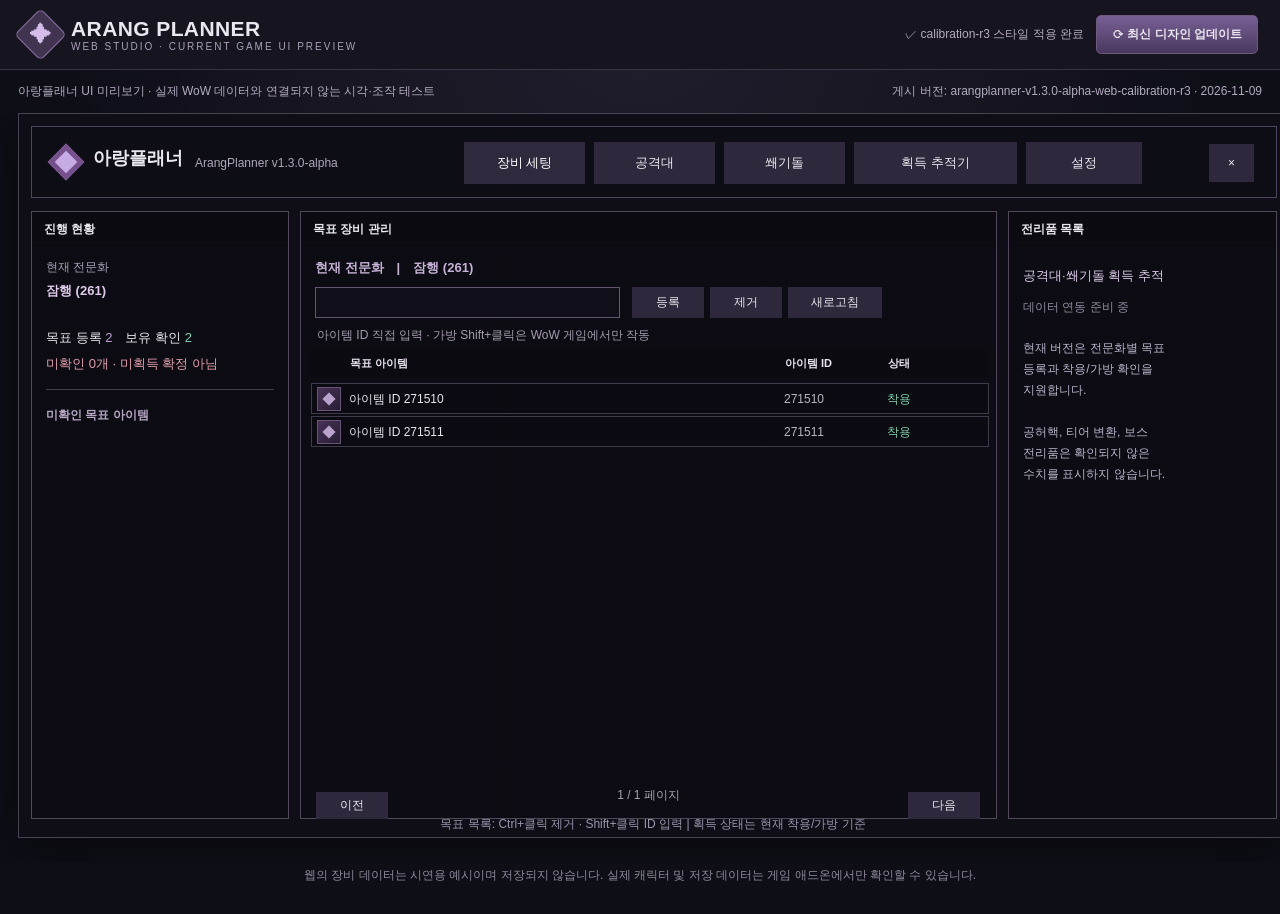
==== docs/preview-r4.html @ c604d2f9 "fix(studio): add unique R4 cache-bypass preview page to identify stale deployed HTML" ====
<!doctype html>
<html lang="ko"><head><meta charset="utf-8"><meta name="viewport" content="width=device-width,initial-scale=1">
<title>ArangPlanner Studio | R4 fresh preview</title>
<style>
:root{font-family:"Malgun Gothic",system-ui,sans-serif;color:#eae7ef;background:#0f0e17;font-size:12px}
*{box-sizing:border-box}
body{margin:0;background:radial-gradient(ellipse at 50% -20%,#242031,#0e0e17 65%);min-height:100vh}
button,input{font:inherit}
.top{display:flex;justify-content:space-between;align-items:center;gap:12px;min-height:70px;padding:12px 22px;background:#16151f;border-bottom:1px solid #393343}
.brand{font-size:21px;font-weight:800;letter-spacing:.4px;display:flex;align-items:center;gap:12px}
.mark{width:37px;height:37px;border:1px solid #8c72a6;display:grid;place-items:center;transform:rotate(45deg);background:#413451;border-radius:5px;color:#d5bdea}
.mark span{transform:rotate(-45deg)}
.brand small{display:block;font-size:10px;letter-spacing:2px;color:#a9a1b7;font-weight:400}
button{cursor:pointer;color:#eae7ef;border:1px solid #6e587e;border-radius:5px;background:#30293e;padding:10px 15px;font-weight:650}
button:hover{filter:brightness(1.18)}
button:focus-visible,input:focus-visible{outline:2px solid #b99add;outline-offset:2px}
#update{background:linear-gradient(180deg,#786095,#49385e)}
.meta{padding:13px 18px;display:flex;justify-content:space-between;gap:15px;color:#b3abbf;font-size:12px;max-width:1350px;margin:auto}
.viewport{overflow:auto;padding:0 18px 25px}
.canvas{position:relative;width:1270px;height:725px;margin:0 auto;background:#0f0e17;border:1px solid #494252;box-shadow:0 8px 48px #0008;transform-origin:top center}
.surface{position:absolute;background-size:100% 100%;border:1px solid #4c435c;color:#eae7ef}
.bar{position:absolute;inset:0;background-size:100% 100%;pointer-events:none}
.head{left:12px;top:12px;width:1246px;height:72px;display:flex;align-items:center;padding:0 18px;gap:10px}
.head .identity{display:flex;align-items:center;gap:11px;min-width:410px}
.diamond{width:25px;height:25px;background:#a68bc4;transform:rotate(45deg);border:4px solid #473754;flex:none}
.identity b{font-size:18px}.identity small{font-size:12px;color:#afa8b8}
.nav{display:flex;gap:8px}
.tab,.mini{border-radius:2px;background-image:url("assets/button-idle.png");background-size:100% 100%;border:0;box-shadow:none}
.tab{min-width:110px;height:42px;padding:0 16px;white-space:nowrap;font-size:12px}
.tab.active{background-image:url("assets/button-active.png");color:#fff}
.tab:hover,.mini:hover{background-image:url("assets/button-hover.png")}
.close{margin-left:auto;min-width:42px}
.panel{top:97px;height:608px;background-image:url("assets/panel-body.png");background-size:100% 100%;border-color:#504858}
.left{left:12px;width:258px}.center{left:281px;width:697px}.right{left:989px;width:269px}
.section{height:34px;padding:9px 12px;background-image:url("assets/panel-header.png");background-size:100% 100%;font-size:12px;font-weight:750}
.body{padding:14px}
.eyebrow{color:#a9a1b7;font-size:12px;margin-bottom:6px}.spec{font-weight:800;font-size:13px;color:#decbea}
.stat{margin-top:32px;font-size:13px;line-height:1.9}.stat strong{color:#bda2d3}.stat .green{color:#7fd3ae}.stat .rose{color:#e39eac}
.rule{height:1px;background:#443c4f;margin:24px 0 17px}
.missing{font-size:12px;color:#b6a6c4;margin-bottom:18px}.muted{font-size:12px;color:#928c9f}
.center .body{padding:12px 13px}
.specrow{font-size:13px;font-weight:700;color:#c6b2d6;margin-bottom:14px}
.controls{display:flex;gap:7px;align-items:center;margin-bottom:7px}
.controls input{min-width:0;width:306px;height:32px;background:#11101a;color:#f4eefa;padding:6px 10px;border:1px solid #63566e}
.mini{padding:0 12px;height:32px;font-size:12px}
.hint{font-size:11px;color:#a49cad;margin-bottom:13px}
.tablehead,.tableline{display:grid;grid-template-columns:minmax(0,1fr) 95px 93px;align-items:center;gap:5px;padding:0 10px}
.tablehead{height:30px;background-image:url("assets/panel-header.png");background-size:100% 100%;font-size:11px;color:#ece4f2;font-weight:700}
.tableline{height:33px;margin-top:2px;background-image:url("assets/row.png");background-size:100% 100%;border:1px solid #413a4d;font-size:12px}
.tableline:hover{background-image:url("assets/row-hover.png")}
.name{overflow:hidden;white-space:nowrap;text-overflow:ellipsis}
.id{color:#bbb6c3}.owned{color:#7dd2ab}.unknown{color:#e6b1bd}
.pagination{position:absolute;bottom:13px;left:14px;right:14px;display:flex;align-items:center;justify-content:space-between;color:#aaa2b4;font-size:12px}
.placeholder{text-align:center;color:#b8a9c5;font-size:15px;margin:125px auto;line-height:2}
.right .body{font-size:12px;color:#c8c2d0;line-height:1.3}
.right h4{color:#dacbe8;font-size:13px;margin:7px 0 13px}
.disclaimer{text-align:center;color:#8f899a;font-size:12px;padding:4px 10px 30px}
.game-help{margin-top:25px;color:#b8b4c9;font-size:12px}
.game-help>div{height:21px;line-height:21px;white-space:nowrap}
.item-icon{width:24px;height:24px;flex:0 0 24px;border:1px solid #675477;background:linear-gradient(135deg,#493157,#261e33);display:inline-flex;justify-content:center;align-items:center;color:#baa2cd;font-size:14px}
.item-name{overflow:hidden;white-space:nowrap;text-overflow:ellipsis;display:block}
.tableline .name{display:flex;align-items:center;gap:8px;min-width:0}
.name,.id,.owned,.unknown{font-size:12px}
.top,.meta{font-size:12px}
@media(max-width:1306px){.canvas{margin-left:0;margin-right:0}}
</style>
<link id="uiContractStyles" rel="stylesheet" href="ui-contract.css?v=r4-new-path-20261110"></head>
<body>
<div class="top"><div class="brand"><div class="mark"><span>✦</span></div><div>ARANG PLANNER<small>WEB STUDIO · CURRENT GAME UI PREVIEW</small></div></div><div><span id="state" style="font-size:12px;color:#b4adb9;margin-right:12px">R4 새 페이지 로드됨</span><button id="update">⟳ 최신 디자인 업데이트</button></div></div>
<div class="meta"><span>아랑플래너 UI 미리보기 · 실제 WoW 데이터와 연결되지 않는 시각·조작 테스트</span><span id="revision">R4 HTML · 게시 버전 확인 중</span></div>
<div class="viewport"><main class="canvas">
<header class="surface head" style="background-image:url('assets/header.png')">
<div class="identity"><div class="diamond"></div><b>아랑플래너</b><small>ArangPlanner v1.3.0-alpha</small></div>
<div class="nav" id="nav"><button class="tab active" data-index="0">장비 세팅</button><button class="tab" data-index="1">공격대</button><button class="tab" data-index="2">쐐기돌</button><button class="tab" data-index="3">획득 추적기</button><button class="tab" data-index="4">설정</button></div>
<button class="tab close" title="브라우저에서는 화면을 숨기지 않습니다">×</button></header>
<section class="surface panel left"><div class="section">진행 현황</div><div class="body">
<div class="eyebrow">현재 전문화</div><div class="spec">잠행 (261)</div>
<div class="stat">목표 등록 <strong id="total">2</strong>　보유 확인 <strong class="green" id="owned">2</strong><div class="rose">미확인 <span id="missing">0</span>개 · 미획득 확정 아님</div></div>
<div class="rule"></div><div class="missing">미확인 목표 아이템</div><div class="muted" id="missingList"></div>
</div></section>
<section class="surface panel center"><div class="section">목표 장비 관리</div><div class="body">
<div class="specrow">현재 전문화　|　잠행 (261)</div>
<div class="controls"><input id="itemInput" aria-label="아이템 ID" placeholder=""><button class="mini" id="add">등록</button><button class="mini" id="remove">제거</button><button class="mini" id="reset">새로고침</button></div>
<div class="hint">아이템 ID 직접 입력 · 가방 Shift+클릭은 WoW 게임에서만 작동</div>
<div id="table"><div class="tablehead"><span>목표 아이템</span><span>아이템 ID</span><span>상태</span></div><div id="rows"></div></div>
<div id="placeholder" class="placeholder" hidden></div></div>
<div class="pagination"><button class="mini" id="prev">이전</button><span id="pages">1 / 1 페이지</span><button class="mini" id="next">다음</button></div>
</section>
<section class="surface panel right"><div class="section">전리품 목록</div><div class="body"><h4>공격대·쐐기돌 획득 추적</h4><div class="muted">데이터 연동 준비 중</div><div class="game-help" aria-label="전리품 기능 안내"><div>현재 버전은 전문화별 목표</div><div>등록과 착용/가방 확인을</div><div>지원합니다.</div><div>&nbsp;</div><div>공허핵, 티어 변환, 보스</div><div>전리품은 확인되지 않은</div><div>수치를 표시하지 않습니다.</div></div></div></section>
<div class="footer-game">목표 목록: Ctrl+클릭 제거 · Shift+클릭 ID 입력 | 획득 상태는 현재 착용/가방 기준</div></main></div><div class="disclaimer">웹의 장비 데이터는 시연용 예시이며 저장되지 않습니다. 실제 캐릭터 및 저장 데이터는 게임 애드온에서만 확인할 수 있습니다.</div>
<script>
(()=>{'use strict';
const $=id=>document.getElementById(id);
const sample=[{id:271510,name:"아이템 ID 271510",status:"착용"},{id:271511,name:"아이템 ID 271511",status:"착용"}];
let targets=sample.map(o=>({...o})),tab=0,page=1;
const tabs=[...document.querySelectorAll('.tab[data-index]')];
function render(){
tabs.forEach((b,i)=>b.classList.toggle('active',i===tab));
$('table').hidden=tab!==0;$('placeholder').hidden=tab===0;
$('placeholder').textContent=['','공격대','쐐기돌','획득 추적기','설정'][tab]+'\\n\\n독립 구현 예정 기능입니다.\\n확인되지 않은 획득 정보는 표시하지 않습니다.';
$('placeholder').style.whiteSpace='pre-line';
const owned=targets.filter(x=>x.status!=='미확인').length;
$('total').textContent=targets.length;$('owned').textContent=owned;$('missing').textContent=targets.length-owned;
$('missingList').textContent=targets.filter(x=>x.status==='미확인').map(x=>x.name).join(' · ')||'';
const max=Math.max(1,Math.ceil(targets.length/12));page=Math.min(page,max);
$('rows').replaceChildren();
for(const item of targets.slice((page-1)*12,page*12)){
const row=document.createElement('div');row.className='tableline';
for(const [value,cls] of [[item.name,'name'],[item.id,'id'],[item.status,item.status==='미확인'?'unknown':'owned']]){
const span=document.createElement('span');span.className=cls;
if(cls==='name'){
  const icon=document.createElement('span');icon.className='item-icon';icon.textContent='◆';
  const label=document.createElement('span');label.className='item-name';label.textContent=value;
  span.append(icon,label);
}else span.textContent=value;
row.append(span);
}
row.title='Shift+클릭: ID 입력, Ctrl+클릭: 제거';row.addEventListener('click',e=>{if(e.ctrlKey){targets=targets.filter(x=>x.id!==item.id);render()}else if(e.shiftKey){$('itemInput').value=item.id;$('itemInput').focus()}});$('rows').append(row)
}
$('pages').textContent=page+' / '+max+' 페이지';$('prev').disabled=page===1;$('next').disabled=page===max;
}
tabs.forEach((b,i)=>b.addEventListener('click',()=>{tab=i;page=1;render()}));
$('add').onclick=()=>{const id=Number($('itemInput').value.trim());if(!Number.isSafeInteger(id)||id<=0){alert('유효한 아이템 ID 숫자를 입력하세요.');return}if(!targets.some(x=>x.id===id))targets.push({id,name:'아이템 ID '+id,status:'미확인'});$('itemInput').value='';render()};
$('remove').onclick=()=>{const id=Number($('itemInput').value.trim());targets=targets.filter(x=>x.id!==id);$('itemInput').value='';render()};
$('reset').onclick=()=>{targets=sample.map(o=>({...o}));tab=0;page=1;render()};
$('itemInput').addEventListener('keydown',e=>{if(e.key==='Enter')$('add').click()});
$('prev').onclick=()=>{page--;render()};$('next').onclick=()=>{page++;render()};
function applyLayout(data){
  if(!data.panels)return;
  const mapping={header:document.querySelector('.head'),left:document.querySelector('.panel.left'),middle:document.querySelector('.panel.center'),right:document.querySelector('.panel.right')};
  for(const [key,node] of Object.entries(mapping)){
    const p=data.panels[key];
    if(!node||!p)continue;
    node.style.left=p.x+'px';node.style.top=p.y+'px';
    node.style.width=p.w+'px';node.style.height=p.h+'px';
  }
  const resolution=data.designResolution;
  if(resolution){const canvas=document.querySelector('.canvas');canvas.style.width=resolution.width+'px';canvas.style.height=resolution.height+'px'}
}
async function update(){
  $('state').textContent='R4 디자인 파일 확인 중…';
  const button=$('update');
  button.disabled=true;
  try{
    const token=Date.now();
    const [designResponse,cssResponse]=await Promise.all([
      fetch('design.json?refresh='+token,{cache:'no-store'}),
      fetch('ui-contract.css?refresh='+token,{cache:'no-store'})
    ]);
    if(!designResponse.ok)throw Error('design.json HTTP '+designResponse.status);
    if(!cssResponse.ok)throw Error('ui-contract.css HTTP '+cssResponse.status);
    const data=await designResponse.json();
    const css=await cssResponse.text();
    if(data.format!=='ArangPlannerLivePreview')throw Error('디자인 데이터 형식 오류');
    if(!css.includes('ArangNanum')||!css.includes('.panel'))
      throw Error('공통 CSS 파일 검증 실패');
    // Apply CSS text directly. This avoids waiting indefinitely for a
    // dynamically replaced <link> element's onload event.
    let live=document.getElementById('latestDesignRules');
    if(!live){
      live=document.createElement('style');
      live.id='latestDesignRules';
      document.head.append(live);
    }
    live.textContent=css;
    applyLayout(data);
    $('revision').textContent='게시 버전: '+data.revision+' · '+data.updatedAt;
    $('state').textContent='✓ '+data.revision.split('-').slice(-2).join('-')+' 스타일 적용 완료';
  }catch(error){
    $('state').textContent='스타일 확인 오류';
    $('revision').textContent='업데이트 오류: '+String(error.message||error);
  }finally{
    button.disabled=false;
  }
}
$('update').onclick=update;render();update();
})();
</script></body></html>
---- docs/ui-contract.css ----
/* Generated by tools/build_ui_contract.py from docs/design.json. */
@font-face{font-family:'ArangNanum';src:url('assets/fonts/NanumGothic-Regular.ttf') format('truetype');font-style:normal;font-weight:400;font-display:swap}
@font-face{font-family:'ArangNanum';src:url('assets/fonts/NanumGothic-Bold.ttf') format('truetype');font-style:normal;font-weight:700;font-display:swap}
@font-face{font-family:'ArangNanum';src:url('assets/fonts/NanumGothic-ExtraBold.ttf') format('truetype');font-style:normal;font-weight:800 900;font-display:swap}
:root,body,button,input{font-family:'ArangNanum',sans-serif !important}
:root{font-size:12px !important}
.canvas{width:1270px !important;height:725px !important}
.head{left:12px !important;top:12px !important;width:1246px !important;height:72px !important}
.panel.left{left:12px !important;top:97px !important;width:258px !important;height:608px !important}
.panel.center{left:281px !important;top:97px !important;width:697px !important;height:608px !important}
.panel.right{left:989px !important;top:97px !important;width:269px !important;height:608px !important}
.head .nav{position:absolute !important;left:0;top:0;width:100%;height:100%;display:block !important;pointer-events:none}
.head .nav .tab{position:absolute !important;min-width:0 !important;pointer-events:auto;border-radius:0 !important;padding:0 !important;font-size:13px !important}
.head .nav .tab:nth-child(1){left:432px !important;top:15px !important;width:121px !important;height:42px !important}
.head .nav .tab:nth-child(2){left:562px !important;top:15px !important;width:121px !important;height:42px !important}
.head .nav .tab:nth-child(3){left:692px !important;top:15px !important;width:121px !important;height:42px !important}
.head .nav .tab:nth-child(4){left:822px !important;top:15px !important;width:163px !important;height:42px !important}
.head .nav .tab:nth-child(5){left:994px !important;top:15px !important;width:116px !important;height:42px !important}
.head .close{position:absolute !important;margin:0 !important;left:1177px !important;top:17px !important;width:45px !important;height:38px !important}
.center .body{padding:0 !important}
.center .specrow{position:absolute !important;left:14px;top:47px;margin:0}
.center .controls{position:absolute !important;left:0;top:0;display:block !important;margin:0;width:100%;height:100%;pointer-events:none}
.center .controls>*{position:absolute !important;pointer-events:auto}
.center .hint{position:absolute !important;left:16px;top:115px;margin:0}
.center #table{position:absolute !important;inset:0;pointer-events:none}
.center #table>*{pointer-events:auto}
.center #itemInput{left:14px !important;top:75px !important;width:305px !important;height:31px !important;margin:0 !important}
.center #add{left:331px !important;top:75px !important;width:72px !important;height:31px !important;margin:0 !important}
.center #remove{left:409px !important;top:75px !important;width:72px !important;height:31px !important;margin:0 !important}
.center #reset{left:487px !important;top:75px !important;width:94px !important;height:31px !important;margin:0 !important}
.center .tablehead{position:absolute !important;left:10px;top:137px;width:678px;height:29px;margin:0;display:grid;grid-template-columns:435px 101px 1fr;padding:0 0 0 39px}
.center #rows{position:absolute !important;left:10px;top:171px;width:678px}
.center .tableline{height:31px !important;margin:0 0 2px !important;padding-left:5px;grid-template-columns:467px 103px 1fr}
.center .tableline .name{gap:8px}
.item-icon{width:24px !important;height:24px !important}
.game-help>div{height:21px !important;line-height:21px !important}
.identity b{font-size:18px !important}.spec,.specrow{font-size:13px !important}.eyebrow,.muted,.hint,.game-help,.tableline{font-size:12px !important}
.head .tab,.head .close,.center .mini,.pagination .mini{font-weight:400 !important}
.section,.spec,.specrow,.tablehead,.missing,.identity b{font-weight:700 !important}
.identity b{font-weight:800 !important}
.stat,.stat strong,.stat .green,.stat .rose,.eyebrow,.muted,.hint,.right h4,.right .body,.game-help,.tableline,.pagination,.missingList{font-weight:400 !important}
.right h4{font-size:13px !important}
.center .tableline .name,.center .tableline .id,.center .tableline .owned,.center .tableline .unknown{font-weight:400 !important}
.center .tablehead{font-weight:700 !important}
.game-help{margin-top:25px !important}
.panel.left .body{padding:14px !important}
.panel.right .body{padding:14px !important}
.canvas .footer-game{position:absolute;bottom:6px;left:0;width:100%;text-align:center;font-size:12px;font-weight:400;color:#9996ad;line-height:14px;pointer-events:none}
.center .hint{font-weight:400 !important}
.center .tableline .name .item-icon{font-size:14px !important}
.canvas{border:1px solid #494252;overflow:hidden}
.panel.left .body,.panel.right .body{padding:0 !important}
.panel.left .eyebrow,.panel.left .spec,.panel.left .stat,.panel.left .rule,.panel.left .missing,.panel.left #missingList{position:absolute !important;margin:0 !important}
.panel.left .eyebrow{left:14px;top:48px;line-height:15px}
.panel.left .spec{left:14px;top:70px;line-height:17px}
.panel.left .stat{left:14px;top:117px;line-height:17px}
.panel.left .stat .rose{position:absolute;left:0;top:26px;width:238px;white-space:nowrap;line-height:18px}
.panel.left .rule{left:14px;top:177px;width:228px;height:1px}
.panel.left .missing{left:14px;top:195px;line-height:17px}
.panel.left #missingList{left:17px;top:226px;line-height:18px;max-width:221px}
.panel.right h4,.panel.right .muted,.panel.right .game-help{position:absolute !important;margin:0 !important;left:14px}
.panel.right h4{top:55px;line-height:18px;white-space:nowrap}
.panel.right .muted{top:86px;line-height:18px}
.panel.right .game-help{top:126px;line-height:18px}
.center .specrow{top:47px !important;line-height:18px}
.center .hint{top:115px !important;line-height:17px}
.center .tablehead{display:block !important;gap:0 !important;padding:0 !important;border:0}
.center .tablehead>span{position:absolute;top:0;line-height:29px;white-space:nowrap}
.center .tablehead>span:nth-child(1){left:39px}
.center .tablehead>span:nth-child(2){left:474px}
.center .tablehead>span:nth-child(3){left:577px}
.center .tableline{position:relative !important;display:block !important;gap:0 !important;padding:0 !important}
.center .tableline>span{position:absolute;top:0;line-height:31px;white-space:nowrap}
.center .tableline .name{left:5px;display:flex;align-items:center;top:3px !important;line-height:24px !important;height:24px}
.center .tableline .id{left:472px}
.center .tableline .owned,.center .tableline .unknown{left:575px}
.center .tableline .item-icon{border-radius:0;line-height:24px !important}
.center .pagination{position:absolute;inset:0 !important;display:block !important;pointer-events:none}
.center .pagination button{position:absolute;top:580px;height:27px;width:72px;pointer-events:auto;padding:0 !important}
.center #prev{left:15px}
.center #next{left:607px}
.center #pages{position:absolute;bottom:15px;left:50%;transform:translateX(-50%);white-space:nowrap;line-height:15px}
.canvas .footer-game{bottom:6px !important;line-height:13px;font-size:12px !important;white-space:nowrap}
.head .identity{position:absolute;left:17px;top:0;height:100%;display:flex;align-items:center;gap:10px;min-width:0}
.head .diamond{width:26px;height:26px;margin:0 4px 0 4px;border:0;background:#c7abe4;box-shadow:inset 0 0 0 5px #76508c}
.head .identity b{margin-top:-9px}
.head .identity small{margin-left:2px;margin-top:1px}
.center #itemInput{padding:0 8px !important;border-radius:0 !important;font-weight:400 !important}
.head .tab,.center .mini,.pagination .mini{border-radius:0 !important;box-shadow:none !important;text-shadow:none !important}
.panel{background-image:linear-gradient(rgba(0,0,0,0.18),rgba(0,0,0,0.18)),url('assets/panel-body.png') !important;background-size:100% 100%,100% 100% !important}
.head{background-image:linear-gradient(rgba(0,0,0,0.10),rgba(0,0,0,0.10)),url('assets/header.png') !important;background-size:100% 100%,100% 100% !important}
.section,.center .tablehead{background-image:linear-gradient(rgba(0,0,0,0.10),rgba(0,0,0,0.10)),url('assets/panel-header.png') !important;background-size:100% 100%,100% 100% !important}
.center .tableline{background-image:linear-gradient(rgba(0,0,0,0.08),rgba(0,0,0,0.08)),url('assets/row.png') !important;background-size:100% 100%,100% 100% !important}
.head .tab:not(.active),.center .mini,.pagination .mini{background-image:linear-gradient(rgba(0,0,0,0.03),rgba(0,0,0,0.03)),url('assets/button-idle.png') !important;background-size:100% 100%,100% 100% !important}
.head .tab.active{background-image:url('assets/button-active.png') !important}
.head .tab:hover,.center .mini:hover,.pagination .mini:hover{background-image:url('assets/button-hover.png') !important}
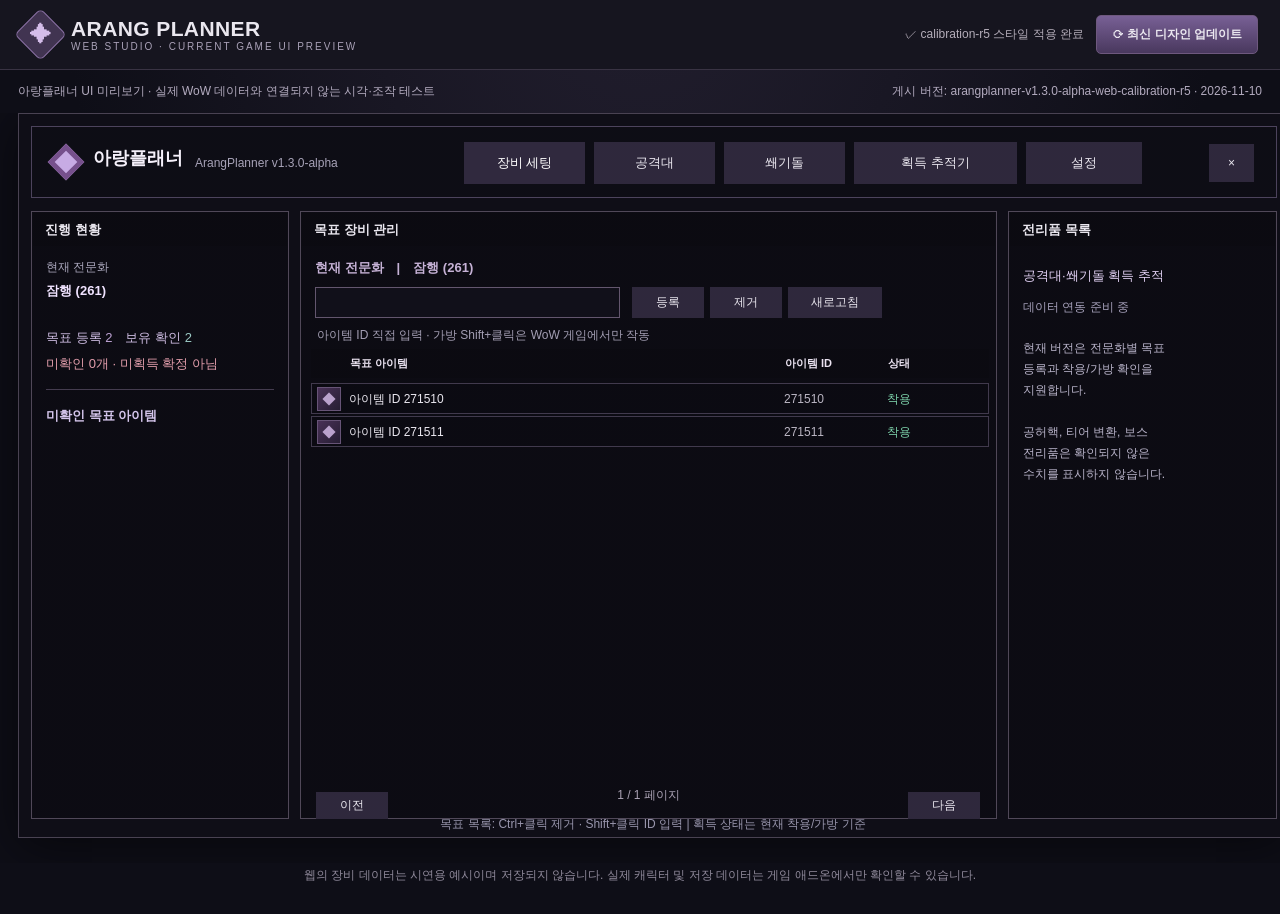
==== commit 5861f7dc: "release(studio r5): deploy synchronized browser typography, update cache and publication checks" ====
--- a/docs/preview-r4.html
+++ b/docs/preview-r4.html
@@ -64,10 +64,10 @@
 .top,.meta{font-size:12px}
 @media(max-width:1306px){.canvas{margin-left:0;margin-right:0}}
 </style>
-<link id="uiContractStyles" rel="stylesheet" href="ui-contract.css?v=r4-new-path-20261110"></head>
+<link id="uiContractStyles" rel="stylesheet" href="ui-contract.css?v=r5-new-path-20261110"></head>
 <body>
-<div class="top"><div class="brand"><div class="mark"><span>✦</span></div><div>ARANG PLANNER<small>WEB STUDIO · CURRENT GAME UI PREVIEW</small></div></div><div><span id="state" style="font-size:12px;color:#b4adb9;margin-right:12px">R4 새 페이지 로드됨</span><button id="update">⟳ 최신 디자인 업데이트</button></div></div>
-<div class="meta"><span>아랑플래너 UI 미리보기 · 실제 WoW 데이터와 연결되지 않는 시각·조작 테스트</span><span id="revision">R4 HTML · 게시 버전 확인 중</span></div>
+<div class="top"><div class="brand"><div class="mark"><span>✦</span></div><div>ARANG PLANNER<small>WEB STUDIO · CURRENT GAME UI PREVIEW</small></div></div><div><span id="state" style="font-size:12px;color:#b4adb9;margin-right:12px">R5 새 페이지 로드됨</span><button id="update">⟳ 최신 디자인 업데이트</button></div></div>
+<div class="meta"><span>아랑플래너 UI 미리보기 · 실제 WoW 데이터와 연결되지 않는 시각·조작 테스트</span><span id="revision">R5 HTML · 게시 버전 확인 중</span></div>
 <div class="viewport"><main class="canvas">
 <header class="surface head" style="background-image:url('assets/header.png')">
 <div class="identity"><div class="diamond"></div><b>아랑플래너</b><small>ArangPlanner v1.3.0-alpha</small></div>
--- a/docs/ui-contract.css
+++ b/docs/ui-contract.css
@@ -94,3 +94,25 @@
 .head .tab:not(.active),.center .mini,.pagination .mini{background-image:linear-gradient(rgba(0,0,0,0.03),rgba(0,0,0,0.03)),url('assets/button-idle.png') !important;background-size:100% 100%,100% 100% !important}
 .head .tab.active{background-image:url('assets/button-active.png') !important}
 .head .tab:hover,.center .mini:hover,.pagination .mini:hover{background-image:url('assets/button-hover.png') !important}
+.section{position:relative !important;top:1px !important;margin:0 1px !important;width:calc(100% - 2px) !important;height:33px !important;padding:0 12px !important;display:flex !important;align-items:center !important;font-size:13px !important}
+.head .tab,.center .mini,.pagination .mini{line-height:normal !important;letter-spacing:0 !important}
+.panel.left .eyebrow,.panel.left .spec,.panel.left .stat,.panel.left .missing,.panel.right h4,.panel.right .muted,.center .specrow,.center .hint{letter-spacing:0px !important}
+.panel.left .stat{white-space:pre !important}
+.panel.left .stat .rose{white-space:pre !important}
+.canvas .footer-game{bottom:1px !important;line-height:14px !important;letter-spacing:0 !important;white-space:pre !important}
+.right .game-help{font-weight:400 !important}
+.center .tableline .name,.center .tableline .id,.center .tableline .owned{letter-spacing:0 !important}
+.head .identity b{font-size:18px !important;color:#F5F0FA !important;font-weight:800 !important;line-height:22px !important}
+.head .identity small{font-size:12px !important;color:#A8A3B8 !important;font-weight:400 !important;letter-spacing:0 !important}
+.panel.left .eyebrow{color:#ABA8BD !important}
+.panel.left .spec{color:#F0E3FF !important;font-weight:700 !important}
+.panel.left .stat{color:#CFBDE3 !important;font-weight:400 !important}
+.panel.left .stat .green{color:#9BC9C4 !important}
+.panel.left .missing{color:#D4C5EB !important;font-size:13px !important;font-weight:700 !important}
+.center .hint{color:#A39EB3 !important}
+.panel.right h4{color:#E0CFF2 !important;font-weight:400 !important}
+.panel.right .muted{color:#A8A3BD !important}
+.panel.right .game-help{color:#B8B3C9 !important}
+.canvas .footer-game{color:#9996AD !important;bottom:6px !important;line-height:14px !important;z-index:3}
+.head .nav .tab{font-size:13px !important;font-weight:400 !important}
+.center .tableline .name{font-size:12px !important;font-weight:400 !important}
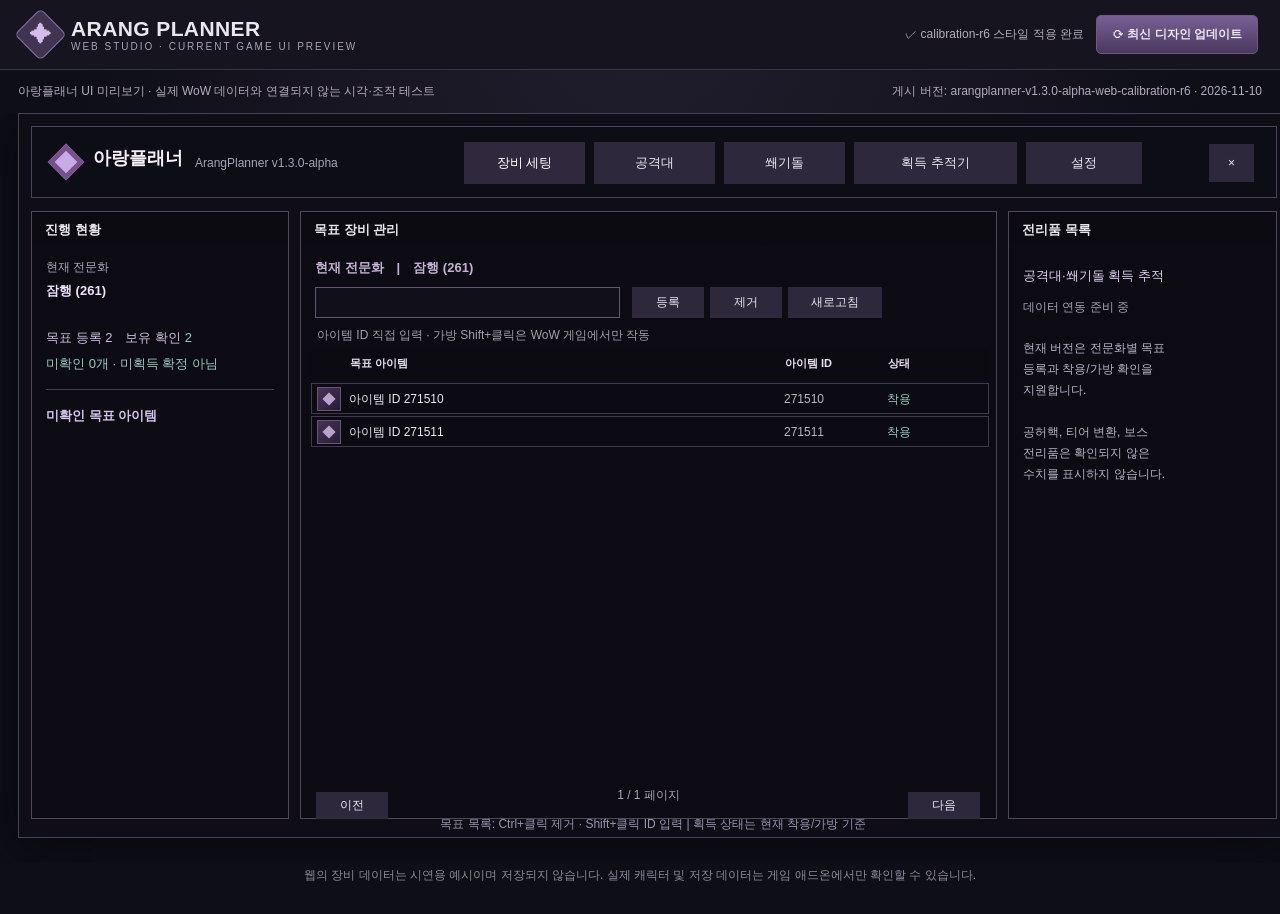
==== commit acbce95a: "release(studio r6): publish corrected game status color and refresh browser CSS" ====
--- a/docs/preview-r4.html
+++ b/docs/preview-r4.html
@@ -64,10 +64,10 @@
 .top,.meta{font-size:12px}
 @media(max-width:1306px){.canvas{margin-left:0;margin-right:0}}
 </style>
-<link id="uiContractStyles" rel="stylesheet" href="ui-contract.css?v=r5-new-path-20261110"></head>
+<link id="uiContractStyles" rel="stylesheet" href="ui-contract.css?v=r6-new-path-20261110"></head>
 <body>
-<div class="top"><div class="brand"><div class="mark"><span>✦</span></div><div>ARANG PLANNER<small>WEB STUDIO · CURRENT GAME UI PREVIEW</small></div></div><div><span id="state" style="font-size:12px;color:#b4adb9;margin-right:12px">R5 새 페이지 로드됨</span><button id="update">⟳ 최신 디자인 업데이트</button></div></div>
-<div class="meta"><span>아랑플래너 UI 미리보기 · 실제 WoW 데이터와 연결되지 않는 시각·조작 테스트</span><span id="revision">R5 HTML · 게시 버전 확인 중</span></div>
+<div class="top"><div class="brand"><div class="mark"><span>✦</span></div><div>ARANG PLANNER<small>WEB STUDIO · CURRENT GAME UI PREVIEW</small></div></div><div><span id="state" style="font-size:12px;color:#b4adb9;margin-right:12px">R6 새 페이지 로드됨</span><button id="update">⟳ 최신 디자인 업데이트</button></div></div>
+<div class="meta"><span>아랑플래너 UI 미리보기 · 실제 WoW 데이터와 연결되지 않는 시각·조작 테스트</span><span id="revision">R6 HTML · 게시 버전 확인 중</span></div>
 <div class="viewport"><main class="canvas">
 <header class="surface head" style="background-image:url('assets/header.png')">
 <div class="identity"><div class="diamond"></div><b>아랑플래너</b><small>ArangPlanner v1.3.0-alpha</small></div>
--- a/docs/ui-contract.css
+++ b/docs/ui-contract.css
@@ -116,3 +116,6 @@
 .canvas .footer-game{color:#9996AD !important;bottom:6px !important;line-height:14px !important;z-index:3}
 .head .nav .tab{font-size:13px !important;font-weight:400 !important}
 .center .tableline .name{font-size:12px !important;font-weight:400 !important}
+.panel.left .stat .rose{color:#9CC9C4 !important;font-weight:400 !important}
+.panel.left .stat strong{color:#CFBDE3 !important;font-weight:400 !important}
+.center .tableline .owned{color:#9CC9C4 !important}
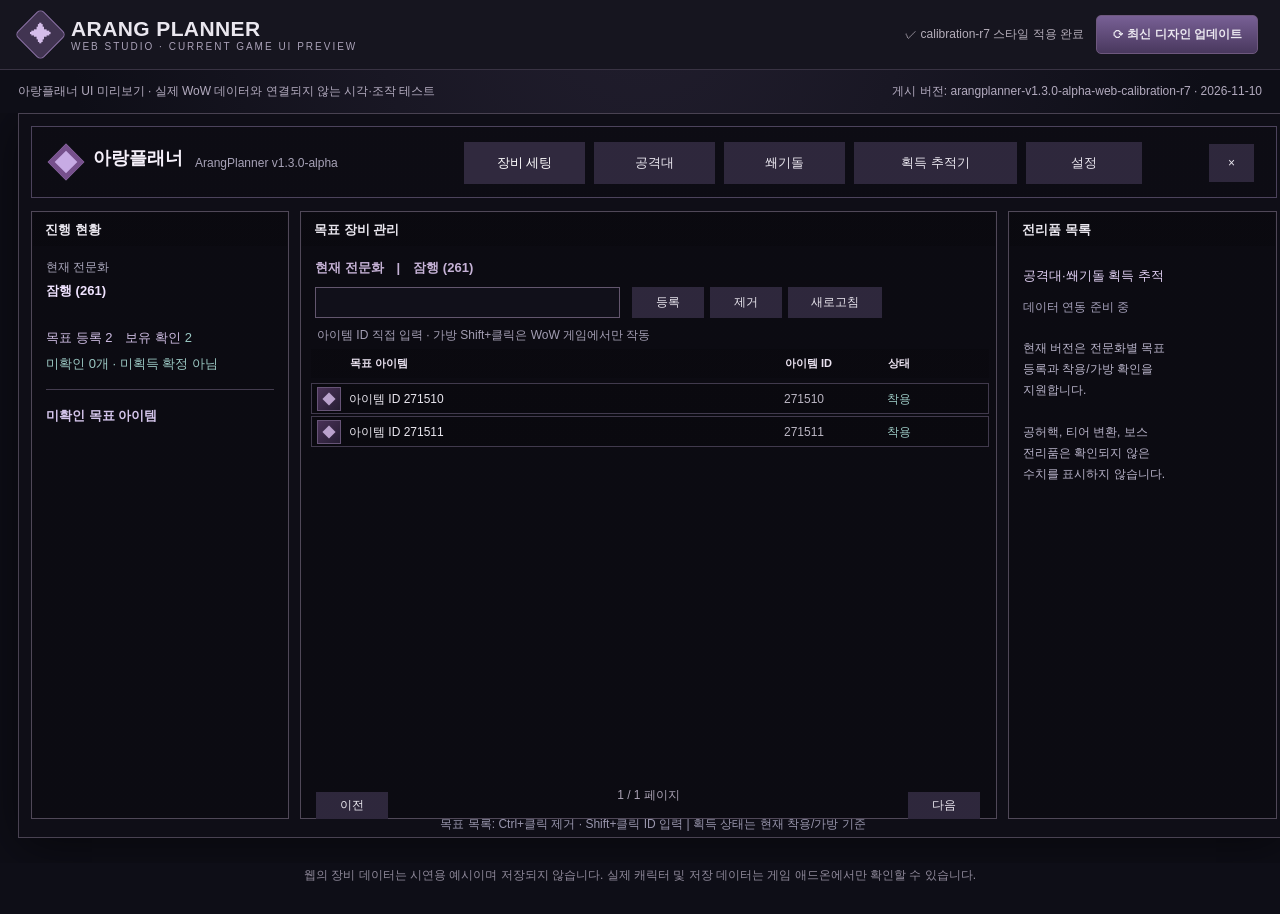
==== commit 489d9991: "release(studio r7): synchronize web calibration, CSS version and Pages validation" ====
--- a/docs/preview-r4.html
+++ b/docs/preview-r4.html
@@ -64,10 +64,10 @@
 .top,.meta{font-size:12px}
 @media(max-width:1306px){.canvas{margin-left:0;margin-right:0}}
 </style>
-<link id="uiContractStyles" rel="stylesheet" href="ui-contract.css?v=r6-new-path-20261110"></head>
+<link id="uiContractStyles" rel="stylesheet" href="ui-contract.css?v=r7-new-path-20261110"></head>
 <body>
-<div class="top"><div class="brand"><div class="mark"><span>✦</span></div><div>ARANG PLANNER<small>WEB STUDIO · CURRENT GAME UI PREVIEW</small></div></div><div><span id="state" style="font-size:12px;color:#b4adb9;margin-right:12px">R6 새 페이지 로드됨</span><button id="update">⟳ 최신 디자인 업데이트</button></div></div>
-<div class="meta"><span>아랑플래너 UI 미리보기 · 실제 WoW 데이터와 연결되지 않는 시각·조작 테스트</span><span id="revision">R6 HTML · 게시 버전 확인 중</span></div>
+<div class="top"><div class="brand"><div class="mark"><span>✦</span></div><div>ARANG PLANNER<small>WEB STUDIO · CURRENT GAME UI PREVIEW</small></div></div><div><span id="state" style="font-size:12px;color:#b4adb9;margin-right:12px">R7 새 페이지 로드됨</span><button id="update">⟳ 최신 디자인 업데이트</button></div></div>
+<div class="meta"><span>아랑플래너 UI 미리보기 · 실제 WoW 데이터와 연결되지 않는 시각·조작 테스트</span><span id="revision">R7 HTML · 게시 버전 확인 중</span></div>
 <div class="viewport"><main class="canvas">
 <header class="surface head" style="background-image:url('assets/header.png')">
 <div class="identity"><div class="diamond"></div><b>아랑플래너</b><small>ArangPlanner v1.3.0-alpha</small></div>
--- a/docs/ui-contract.css
+++ b/docs/ui-contract.css
@@ -87,11 +87,11 @@
 .head .identity small{margin-left:2px;margin-top:1px}
 .center #itemInput{padding:0 8px !important;border-radius:0 !important;font-weight:400 !important}
 .head .tab,.center .mini,.pagination .mini{border-radius:0 !important;box-shadow:none !important;text-shadow:none !important}
-.panel{background-image:linear-gradient(rgba(0,0,0,0.18),rgba(0,0,0,0.18)),url('assets/panel-body.png') !important;background-size:100% 100%,100% 100% !important}
-.head{background-image:linear-gradient(rgba(0,0,0,0.10),rgba(0,0,0,0.10)),url('assets/header.png') !important;background-size:100% 100%,100% 100% !important}
-.section,.center .tablehead{background-image:linear-gradient(rgba(0,0,0,0.10),rgba(0,0,0,0.10)),url('assets/panel-header.png') !important;background-size:100% 100%,100% 100% !important}
-.center .tableline{background-image:linear-gradient(rgba(0,0,0,0.08),rgba(0,0,0,0.08)),url('assets/row.png') !important;background-size:100% 100%,100% 100% !important}
-.head .tab:not(.active),.center .mini,.pagination .mini{background-image:linear-gradient(rgba(0,0,0,0.03),rgba(0,0,0,0.03)),url('assets/button-idle.png') !important;background-size:100% 100%,100% 100% !important}
+.panel{background-image:linear-gradient(rgba(0,0,0,0.21),rgba(0,0,0,0.21)),url('assets/panel-body.png') !important;background-size:100% 100%,100% 100% !important}
+.head{background-image:linear-gradient(rgba(0,0,0,0.13),rgba(0,0,0,0.13)),url('assets/header.png') !important;background-size:100% 100%,100% 100% !important}
+.section,.center .tablehead{background-image:linear-gradient(rgba(0,0,0,0.14),rgba(0,0,0,0.14)),url('assets/panel-header.png') !important;background-size:100% 100%,100% 100% !important}
+.center .tableline{background-image:linear-gradient(rgba(0,0,0,0.16),rgba(0,0,0,0.16)),url('assets/row.png') !important;background-size:100% 100%,100% 100% !important}
+.head .tab:not(.active),.center .mini,.pagination .mini{background-image:linear-gradient(rgba(0,0,0,0.04),rgba(0,0,0,0.04)),url('assets/button-idle.png') !important;background-size:100% 100%,100% 100% !important}
 .head .tab.active{background-image:url('assets/button-active.png') !important}
 .head .tab:hover,.center .mini:hover,.pagination .mini:hover{background-image:url('assets/button-hover.png') !important}
 .section{position:relative !important;top:1px !important;margin:0 1px !important;width:calc(100% - 2px) !important;height:33px !important;padding:0 12px !important;display:flex !important;align-items:center !important;font-size:13px !important}
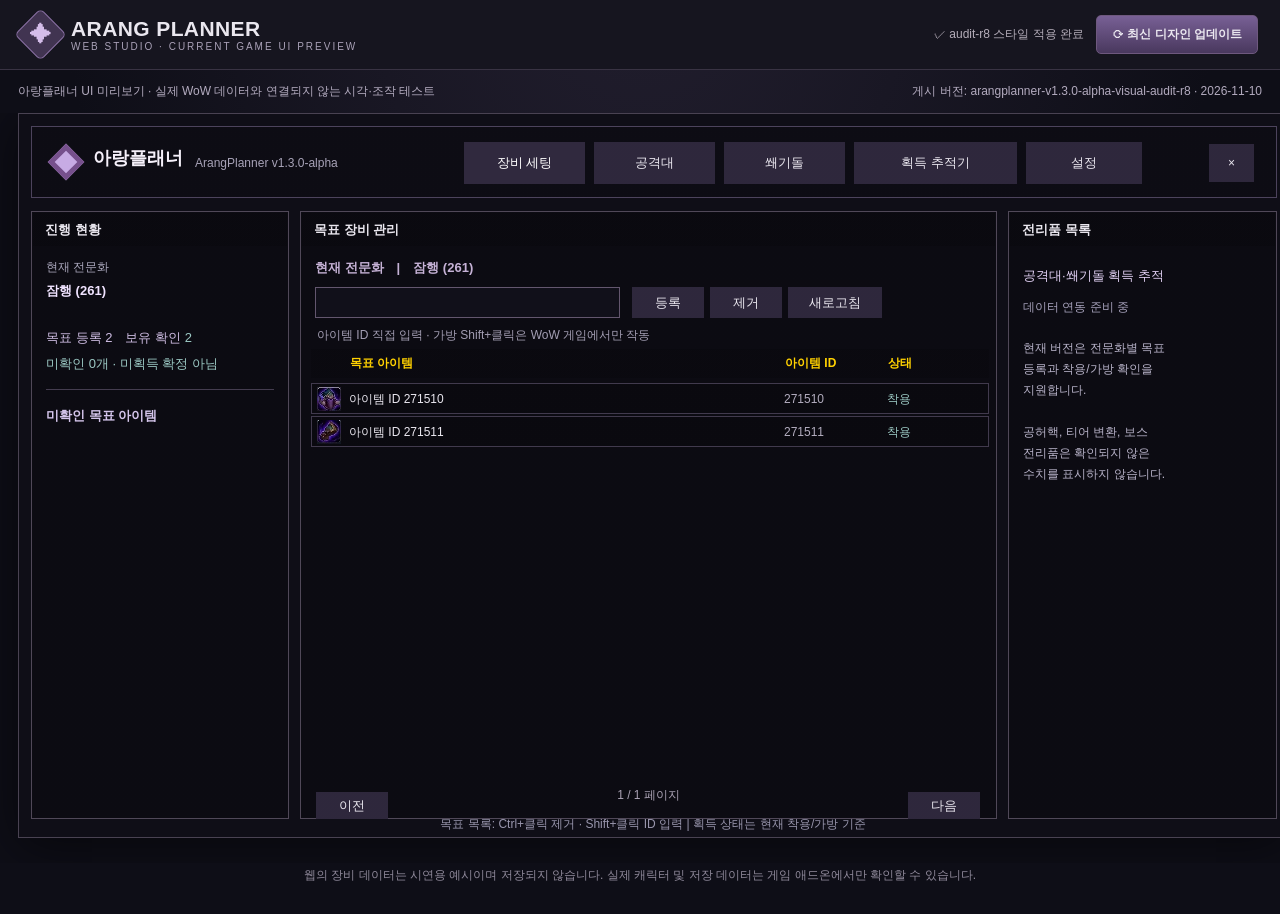
==== commit 5fca9be2: "feat(studio): one-pass game-faithful visual audit, gold headers, exact demo item icons, full typogra" ====
--- a/docs/preview-r4.html
+++ b/docs/preview-r4.html
@@ -64,10 +64,10 @@
 .top,.meta{font-size:12px}
 @media(max-width:1306px){.canvas{margin-left:0;margin-right:0}}
 </style>
-<link id="uiContractStyles" rel="stylesheet" href="ui-contract.css?v=r7-new-path-20261110"></head>
+<link id="uiContractStyles" rel="stylesheet" href="ui-contract.css?v=r8-visual-audit"></head>
 <body>
-<div class="top"><div class="brand"><div class="mark"><span>✦</span></div><div>ARANG PLANNER<small>WEB STUDIO · CURRENT GAME UI PREVIEW</small></div></div><div><span id="state" style="font-size:12px;color:#b4adb9;margin-right:12px">R7 새 페이지 로드됨</span><button id="update">⟳ 최신 디자인 업데이트</button></div></div>
-<div class="meta"><span>아랑플래너 UI 미리보기 · 실제 WoW 데이터와 연결되지 않는 시각·조작 테스트</span><span id="revision">R7 HTML · 게시 버전 확인 중</span></div>
+<div class="top"><div class="brand"><div class="mark"><span>✦</span></div><div>ARANG PLANNER<small>WEB STUDIO · CURRENT GAME UI PREVIEW</small></div></div><div><span id="state" style="font-size:12px;color:#b4adb9;margin-right:12px">R8 새 페이지 로드됨</span><button id="update">⟳ 최신 디자인 업데이트</button></div></div>
+<div class="meta"><span>아랑플래너 UI 미리보기 · 실제 WoW 데이터와 연결되지 않는 시각·조작 테스트</span><span id="revision">R8 HTML · 게시 버전 확인 중</span></div>
 <div class="viewport"><main class="canvas">
 <header class="surface head" style="background-image:url('assets/header.png')">
 <div class="identity"><div class="diamond"></div><b>아랑플래너</b><small>ArangPlanner v1.3.0-alpha</small></div>
@@ -109,7 +109,9 @@
 for(const [value,cls] of [[item.name,'name'],[item.id,'id'],[item.status,item.status==='미확인'?'unknown':'owned']]){
 const span=document.createElement('span');span.className=cls;
 if(cls==='name'){
-  const icon=document.createElement('span');icon.className='item-icon';icon.textContent='◆';
+  const demoIcon=({'271510':'assets/demo-item-271510.webp','271511':'assets/demo-item-271511.webp'})[String(item.id)];
+  const icon=document.createElement(demoIcon?'img':'span');icon.className=demoIcon?'item-icon game-item-icon':'item-icon';
+  if(demoIcon){icon.src=demoIcon;icon.alt='예시 장비 아이콘';icon.width=24;icon.height=24;}else icon.textContent='◆';
   const label=document.createElement('span');label.className='item-name';label.textContent=value;
   span.append(icon,label);
 }else span.textContent=value;
--- a/docs/ui-contract.css
+++ b/docs/ui-contract.css
@@ -119,3 +119,26 @@
 .panel.left .stat .rose{color:#9CC9C4 !important;font-weight:400 !important}
 .panel.left .stat strong{color:#CFBDE3 !important;font-weight:400 !important}
 .center .tableline .owned{color:#9CC9C4 !important}
+/* R8 comprehensive visual audit: game pixel-anchored content, not an approximation sketch. */
+.center .tablehead>span{color:#FFD100 !important;font-size:12px !important;font-weight:700 !important;letter-spacing:0 !important;text-shadow:none !important}
+.center .tablehead>span:nth-child(1){left:39px !important}
+.center .tablehead>span:nth-child(2){left:474px !important}
+.center .tablehead>span:nth-child(3){left:577px !important}
+.center .tableline .name{color:#EAE7EF !important;font-size:12px !important;letter-spacing:0 !important}
+.center .tableline .id{color:#B3ADBF !important;font-size:12px !important}
+.center .tableline .owned{color:#9CC9C4 !important;font-size:12px !important}
+.center .tableline .unknown{color:#D9B5BD !important;font-size:12px !important}
+.center .tableline .name .game-item-icon{width:24px !important;height:24px !important;object-fit:cover;border:0 !important;background:none !important;display:block;flex:none;border-radius:0 !important}
+.center .tableline .name .item-name{font-size:12px !important;font-weight:400 !important;letter-spacing:0 !important}
+.panel.left .stat .rose{color:#9CC9C4 !important;font-weight:400 !important}
+.panel.left .stat strong{color:#CFBDE3 !important;font-weight:400 !important}
+.panel.left .stat .green{color:#9CC9C4 !important;font-weight:400 !important}
+.panel.left .eyebrow{font-size:12px !important;font-weight:400 !important}
+.panel.left .spec,.panel.left .missing{font-size:13px !important;font-weight:700 !important}
+.panel.right .game-help>div{height:21px !important;line-height:21px !important;font-size:12px !important;font-weight:400 !important}
+.center .hint{font-size:12px !important;font-weight:400 !important}
+.center .specrow{font-size:13px !important;font-weight:700 !important}
+.canvas .footer-game{bottom:6px !important;font-size:12px !important;line-height:14px !important;letter-spacing:0 !important}
+.head .nav .tab,.center .mini,.pagination .mini{font-weight:400 !important;font-size:13px !important;letter-spacing:0 !important}
+.head .identity small{font-size:12px !important;font-weight:400 !important;letter-spacing:0 !important}
+.surface.panel{background-size:100% 100% !important}
